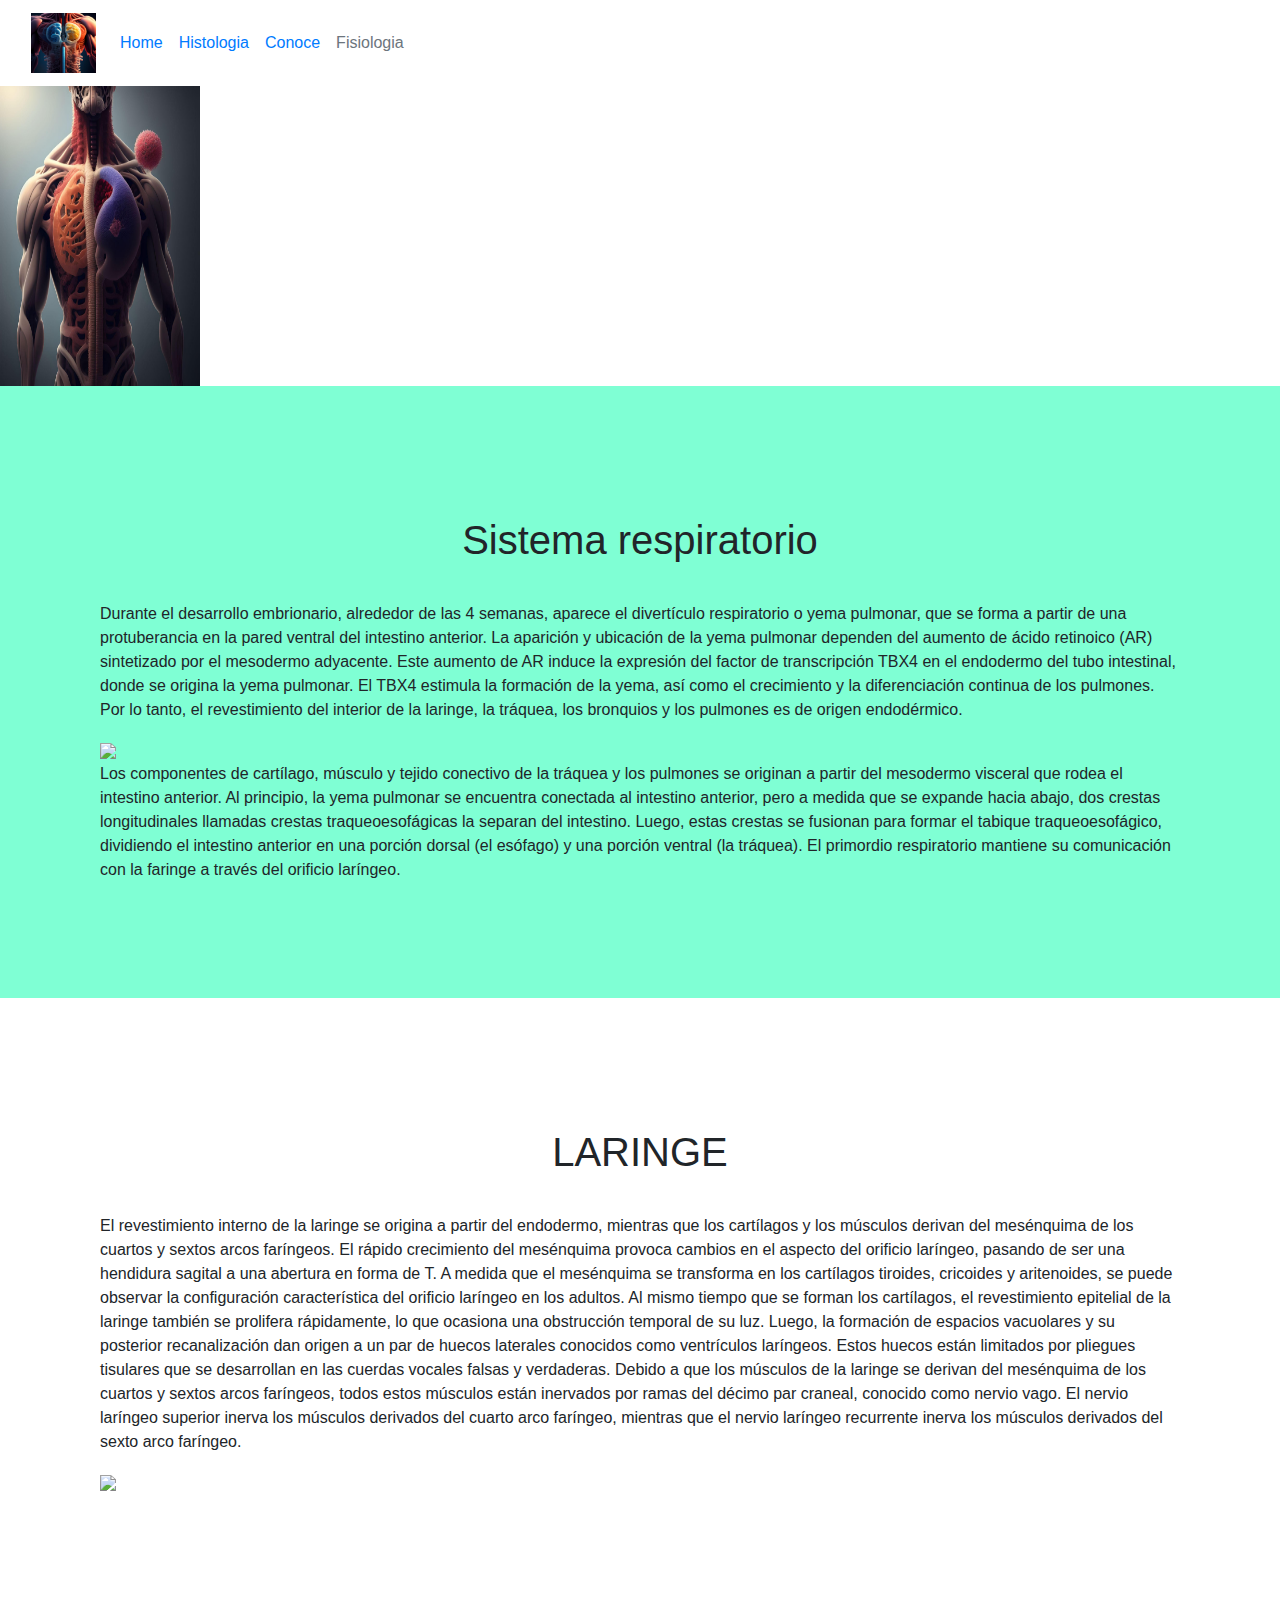
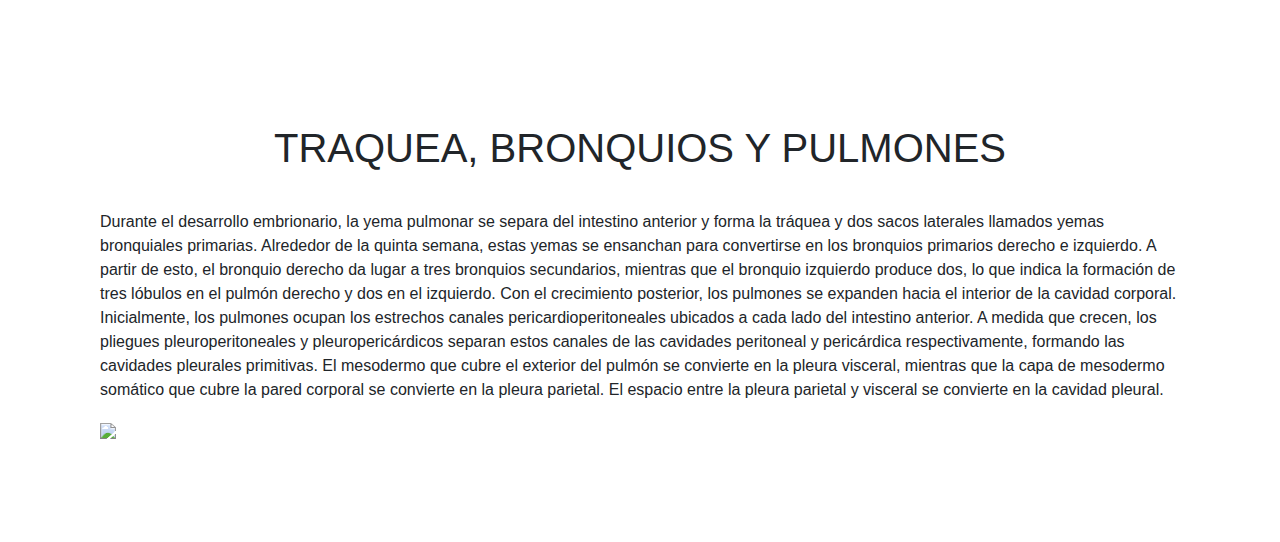
==== Index.html @ e0df0691 "primera actualizacion" ====
<!DOCTYPE html>
<html lang="en">
<head>
    <meta charset="UTF-8">
    <meta name="viewport" content="width=device-width, initial-scale=1.0">
    <link rel="stylesheet" href="css/Style.css">
    <link href="https://cdn.jsdelivr.net/npm/bootstrap@5.3.0-alpha1/dist/css/bootstrap.min.css" rel="stylesheet" integrity="sha384-GLhlTQ8iRABdZLl6O3oVMWSktQOp6b7In1Zl3/Jr59b6EGGoI1aFkw7cmDA6j6gD" crossorigin="anonymous">
    <link rel="stylesheet" href="https://stackpath.bootstrapcdn.com/bootstrap/4.5.0/css/bootstrap.min.css">
   
  
    <script src="https://cdn.jsdelivr.net/npm/bootstrap@5.3.0-alpha1/dist/js/bootstrap.bundle.min.js" integrity="sha384-w76AqPfDkMBDXo30jS1Sgez6pr3x5MlQ1ZAGC+nuZB+EYdgRZgiwxhTBTkF7CXvN" crossorigin="anonymous"></script>
       
    <title>Sistema respiratorio</title>
</head>
<body>
    <header>
        <nav class="navbar navbar-expand-lg bg-body-tertiary navegacion">
            <div class="container-fluid">
              <a class="navbar-brand" href="#"><img src="Imagnes/2023-6-17/fotor-ai-20230617152921_1.jpg" class="logo"></a>
              <button class="navbar-toggler" type="button" data-bs-toggle="collapse" data-bs-target="#navbarNav" aria-controls="navbarNav" aria-expanded="false" aria-label="Toggle navigation">
                <span class="navbar-toggler-icon"></span>
              </button>
              <div class="collapse navbar-collapse" id="navbarNav">
                <ul class="navbar-nav">
                  <li class="nav-item">
                    <a class="nav-link active" aria-current="page" href="#">Home</a>
                  </li>
                  <li class="nav-item">
                    <a class="nav-link" href="#">Histologia</a>
                  </li>
                  <li class="nav-item">
                    <a class="nav-link" href="#">Conoce</a>
                  </li>
                  <li class="nav-item">
                    <a class="nav-link disabled">Fisiologia</a>
                  </li>
                </ul>
              </div>
            </div>
          </nav>
    </header>

    <section>
        <img src="/Imagnes/2023-6-17/fotor-ai-20230617152921_2.jpg" class="home" >
        <div class="Inicio">
          <h1>Sistema respiratorio</h1>
          <p>Durante el desarrollo embrionario, alrededor de las 4 semanas, aparece el divertículo respiratorio o yema pulmonar, que se forma a partir de una protuberancia en la pared ventral del intestino anterior. La aparición y ubicación de la yema pulmonar dependen del aumento de ácido retinoico (AR) sintetizado por el mesodermo adyacente. Este aumento de AR induce la expresión del factor de transcripción TBX4 en el endodermo del tubo intestinal, donde se origina la yema pulmonar. El TBX4 estimula la formación de la yema, así como el crecimiento y la diferenciación continua de los pulmones. Por lo tanto, el revestimiento del interior de la laringe, la tráquea, los bronquios y los pulmones es de origen endodérmico.</p>
          <img src="#" class="foto1">
          <p>Los componentes de cartílago, músculo y tejido conectivo de la tráquea y los pulmones se originan a partir del mesodermo visceral que rodea el intestino anterior. Al principio, la yema pulmonar se encuentra conectada al intestino anterior, pero a medida que se expande hacia abajo, dos crestas longitudinales llamadas crestas traqueoesofágicas la separan del intestino. Luego, estas crestas se fusionan para formar el tabique traqueoesofágico, dividiendo el intestino anterior en una porción dorsal (el esófago) y una porción ventral (la tráquea). El primordio respiratorio mantiene su comunicación con la faringe a través del orificio laríngeo.</p>
        </div>
        <div>
          <div class="laringe">
            <h1>LARINGE</h1>
            <p>El revestimiento interno de la laringe se origina a partir del endodermo, mientras que los cartílagos y los músculos derivan del mesénquima de los cuartos y sextos arcos faríngeos. El rápido crecimiento del mesénquima provoca cambios en el aspecto del orificio laríngeo, pasando de ser una hendidura sagital a una abertura en forma de T. A medida que el mesénquima se transforma en los cartílagos tiroides, cricoides y aritenoides, se puede observar la configuración característica del orificio laríngeo en los adultos.
                Al mismo tiempo que se forman los cartílagos, el revestimiento epitelial de la laringe también se prolifera rápidamente, lo que ocasiona una obstrucción temporal de su luz. Luego, la formación de espacios vacuolares y su posterior recanalización dan origen a un par de huecos laterales conocidos como ventrículos laríngeos. Estos huecos están limitados por pliegues tisulares que se desarrollan en las cuerdas vocales falsas y verdaderas.
               Debido a que los músculos de la laringe se derivan del mesénquima de los cuartos y sextos arcos faríngeos, todos estos músculos están inervados por ramas del décimo par craneal, conocido como nervio vago. El nervio laríngeo superior inerva los músculos derivados del cuarto arco faríngeo, mientras que el nervio laríngeo recurrente inerva los músculos derivados del sexto arco faríngeo.</p>
            <img src="#" class="foto2">
          </div>
          <div class="traquea">
            <h1>TRAQUEA, BRONQUIOS Y PULMONES</h1>
            <p>Durante el desarrollo embrionario, la yema pulmonar se separa del intestino anterior y forma la tráquea y dos sacos laterales llamados yemas bronquiales primarias. Alrededor de la quinta semana, estas yemas se ensanchan para convertirse en los bronquios primarios derecho e izquierdo. A partir de esto, el bronquio derecho da lugar a tres bronquios secundarios, mientras que el bronquio izquierdo produce dos, lo que indica la formación de tres lóbulos en el pulmón derecho y dos en el izquierdo. Con el crecimiento posterior, los pulmones se expanden hacia el interior de la cavidad corporal. Inicialmente, los pulmones ocupan los estrechos canales pericardioperitoneales ubicados a cada lado del intestino anterior. A medida que crecen, los pliegues pleuroperitoneales y pleuropericárdicos separan estos canales de las cavidades peritoneal y pericárdica respectivamente, formando las cavidades pleurales primitivas. El mesodermo que cubre el exterior del pulmón se convierte en la pleura visceral, mientras que la capa de mesodermo somático que cubre la pared corporal se convierte en la pleura parietal. El espacio entre la pleura parietal y visceral se convierte en la cavidad pleural.</p>
            <img src="#" class="foto3">
            
          </div>
         
        </div>
    </section>
</body> 
</html>
---- css/Style.css ----
.logo{

    
    width: 65px;
    height: 60px;

}
.Inicio{
    background-color: aquamarine;
    padding: 100px;

}
h1{

    text-align: center;
    padding: 30px;
}
.home{
    background-image: none;
    width: 200px;
    height: 300px ;

}
.laringe{

    padding: 100px;

}
.foto1 .foto2 .foto3{

    width: 200px;
    height: 300px ;

}
.traquea{

    padding: 100px;
}
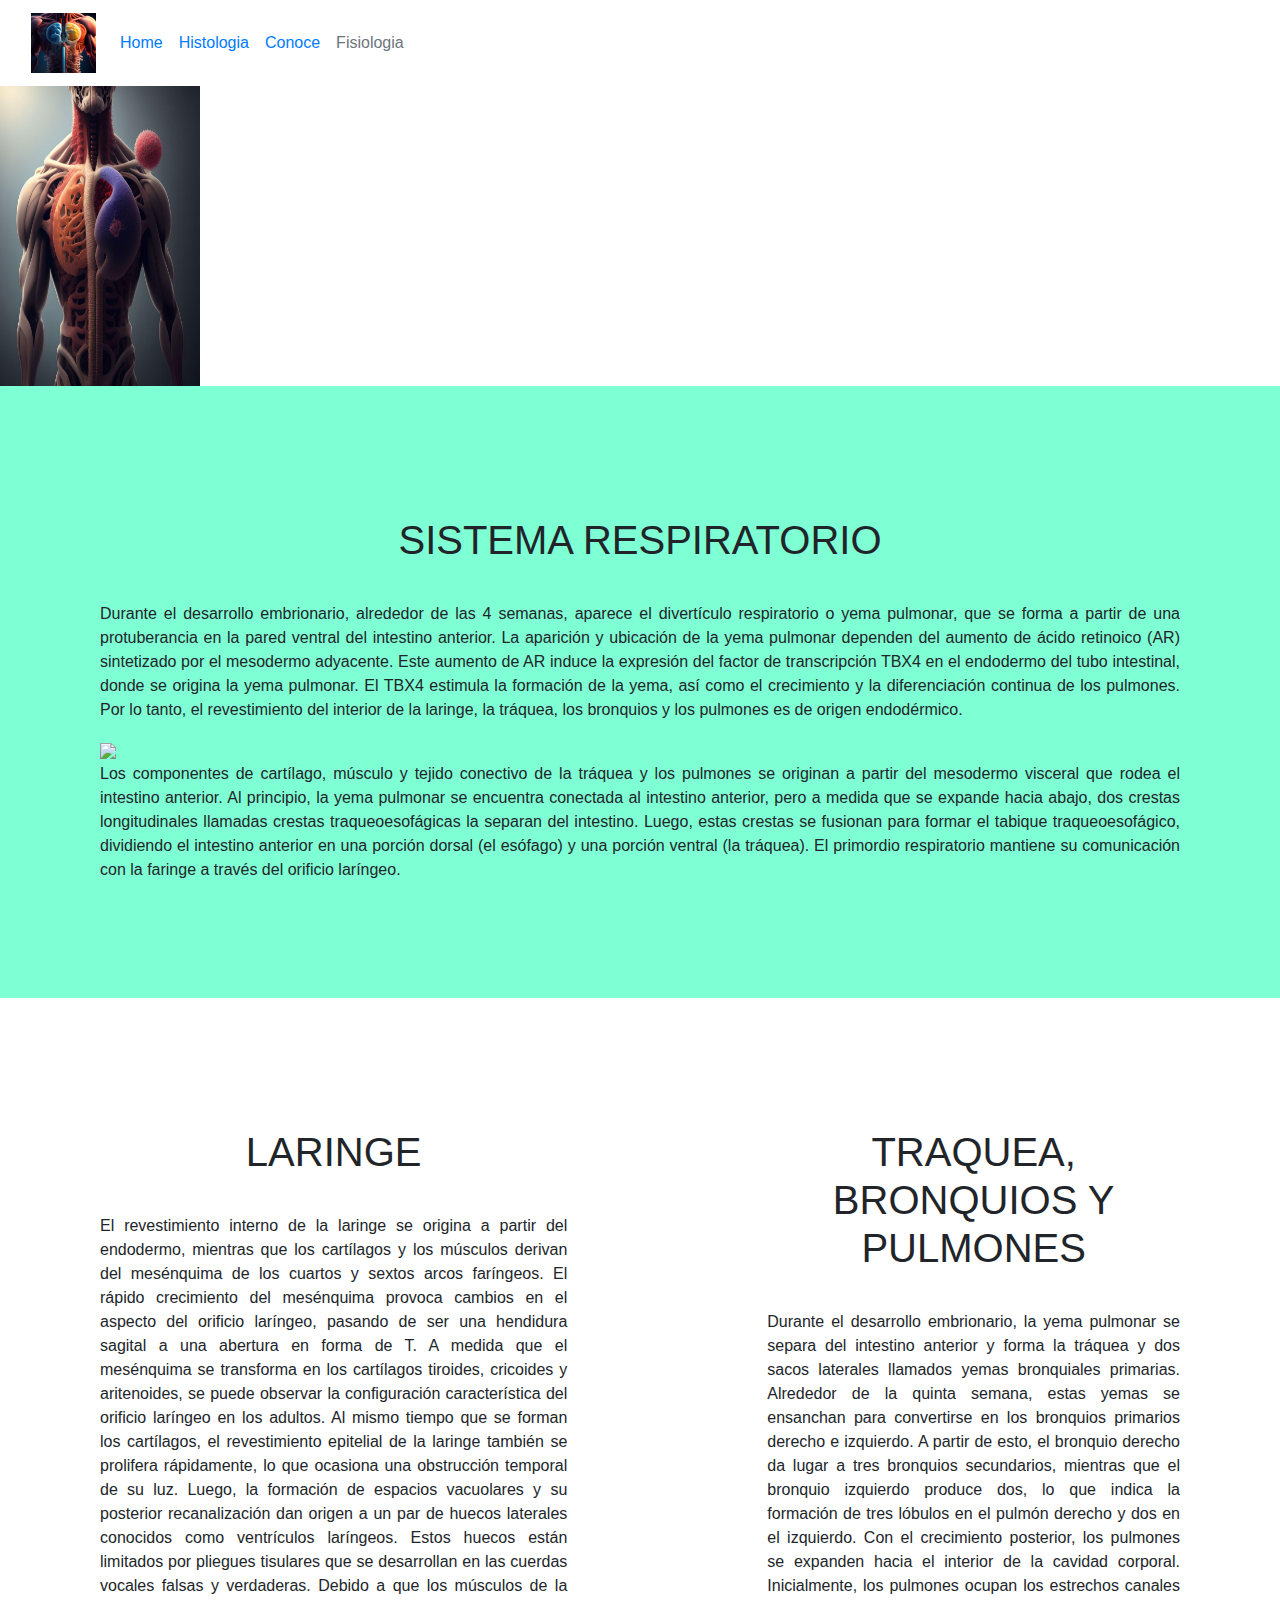
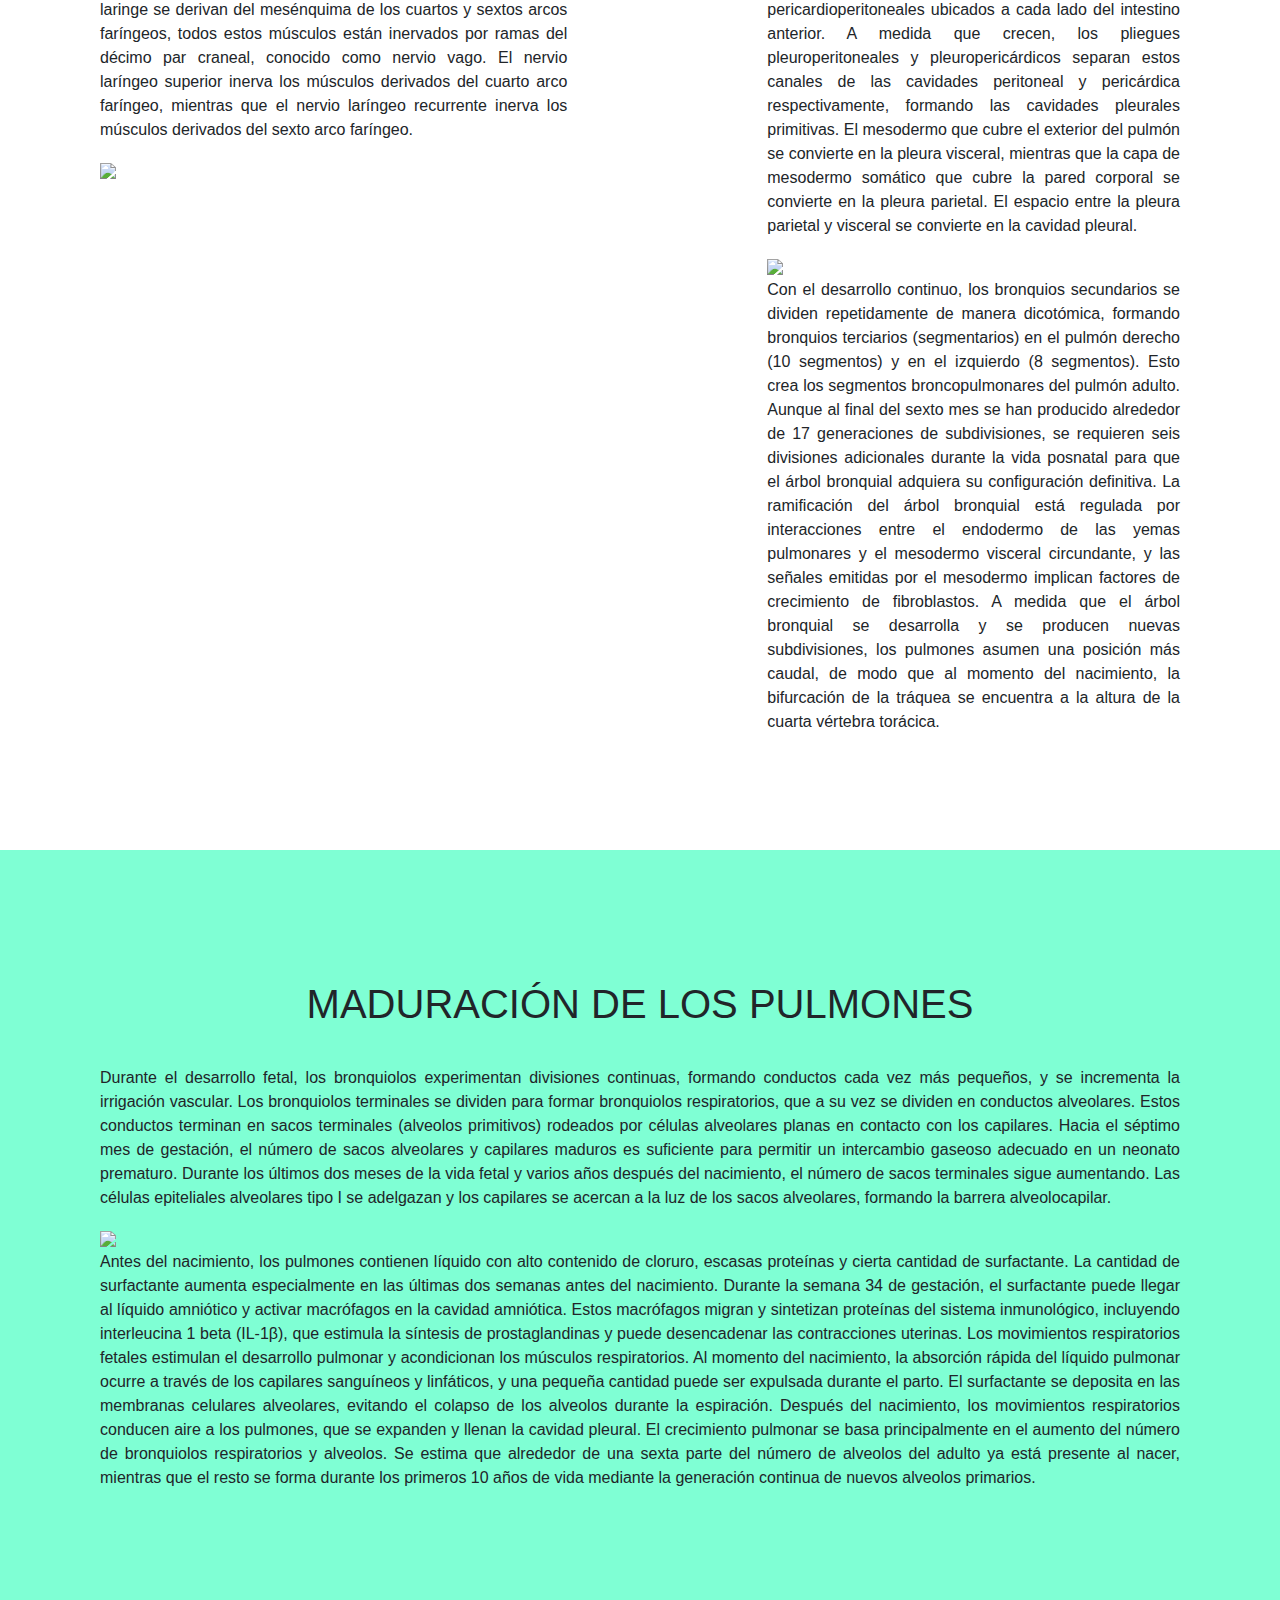
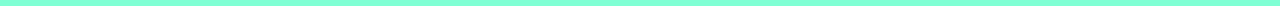
==== commit dea18981: "Subiendo" ====
--- a/Index.html
+++ b/Index.html
@@ -43,12 +43,12 @@
     <section>
         <img src="/Imagnes/2023-6-17/fotor-ai-20230617152921_2.jpg" class="home" >
         <div class="Inicio">
-          <h1>Sistema respiratorio</h1>
+          <h1>SISTEMA RESPIRATORIO</h1>
           <p>Durante el desarrollo embrionario, alrededor de las 4 semanas, aparece el divertículo respiratorio o yema pulmonar, que se forma a partir de una protuberancia en la pared ventral del intestino anterior. La aparición y ubicación de la yema pulmonar dependen del aumento de ácido retinoico (AR) sintetizado por el mesodermo adyacente. Este aumento de AR induce la expresión del factor de transcripción TBX4 en el endodermo del tubo intestinal, donde se origina la yema pulmonar. El TBX4 estimula la formación de la yema, así como el crecimiento y la diferenciación continua de los pulmones. Por lo tanto, el revestimiento del interior de la laringe, la tráquea, los bronquios y los pulmones es de origen endodérmico.</p>
           <img src="#" class="foto1">
           <p>Los componentes de cartílago, músculo y tejido conectivo de la tráquea y los pulmones se originan a partir del mesodermo visceral que rodea el intestino anterior. Al principio, la yema pulmonar se encuentra conectada al intestino anterior, pero a medida que se expande hacia abajo, dos crestas longitudinales llamadas crestas traqueoesofágicas la separan del intestino. Luego, estas crestas se fusionan para formar el tabique traqueoesofágico, dividiendo el intestino anterior en una porción dorsal (el esófago) y una porción ventral (la tráquea). El primordio respiratorio mantiene su comunicación con la faringe a través del orificio laríngeo.</p>
         </div>
-        <div>
+        <div class="info">
           <div class="laringe">
             <h1>LARINGE</h1>
             <p>El revestimiento interno de la laringe se origina a partir del endodermo, mientras que los cartílagos y los músculos derivan del mesénquima de los cuartos y sextos arcos faríngeos. El rápido crecimiento del mesénquima provoca cambios en el aspecto del orificio laríngeo, pasando de ser una hendidura sagital a una abertura en forma de T. A medida que el mesénquima se transforma en los cartílagos tiroides, cricoides y aritenoides, se puede observar la configuración característica del orificio laríngeo en los adultos.
@@ -60,10 +60,28 @@
             <h1>TRAQUEA, BRONQUIOS Y PULMONES</h1>
             <p>Durante el desarrollo embrionario, la yema pulmonar se separa del intestino anterior y forma la tráquea y dos sacos laterales llamados yemas bronquiales primarias. Alrededor de la quinta semana, estas yemas se ensanchan para convertirse en los bronquios primarios derecho e izquierdo. A partir de esto, el bronquio derecho da lugar a tres bronquios secundarios, mientras que el bronquio izquierdo produce dos, lo que indica la formación de tres lóbulos en el pulmón derecho y dos en el izquierdo. Con el crecimiento posterior, los pulmones se expanden hacia el interior de la cavidad corporal. Inicialmente, los pulmones ocupan los estrechos canales pericardioperitoneales ubicados a cada lado del intestino anterior. A medida que crecen, los pliegues pleuroperitoneales y pleuropericárdicos separan estos canales de las cavidades peritoneal y pericárdica respectivamente, formando las cavidades pleurales primitivas. El mesodermo que cubre el exterior del pulmón se convierte en la pleura visceral, mientras que la capa de mesodermo somático que cubre la pared corporal se convierte en la pleura parietal. El espacio entre la pleura parietal y visceral se convierte en la cavidad pleural.</p>
             <img src="#" class="foto3">
+            <p>Con el desarrollo continuo, los bronquios secundarios se dividen repetidamente de manera dicotómica, formando bronquios terciarios (segmentarios) en el pulmón derecho (10 segmentos) y en el izquierdo (8 segmentos). Esto crea los segmentos broncopulmonares del pulmón adulto. Aunque al final del sexto mes se han producido alrededor de 17 generaciones de subdivisiones, se requieren seis divisiones adicionales durante la vida posnatal para que el árbol bronquial adquiera su configuración definitiva. La ramificación del árbol bronquial está regulada por interacciones entre el endodermo de las yemas pulmonares y el mesodermo visceral circundante, y las señales emitidas por el mesodermo implican factores de crecimiento de fibroblastos.
+
+              A medida que el árbol bronquial se desarrolla y se producen nuevas subdivisiones, los pulmones asumen una posición más caudal, de modo que al momento del nacimiento, la bifurcación de la tráquea se encuentra a la altura de la cuarta vértebra torácica.</p>
             
           </div>
          
         </div>
+        <div>
+          <div class="maduracion">
+            <h1>MADURACIÓN DE LOS PULMONES</h1>
+            <p>Durante el desarrollo fetal, los bronquiolos experimentan divisiones continuas, formando conductos cada vez más pequeños, y se incrementa la irrigación vascular. Los bronquiolos terminales se dividen para formar bronquiolos respiratorios, que a su vez se dividen en conductos alveolares. Estos conductos terminan en sacos terminales (alveolos primitivos) rodeados por células alveolares planas en contacto con los capilares.
+
+              Hacia el séptimo mes de gestación, el número de sacos alveolares y capilares maduros es suficiente para permitir un intercambio gaseoso adecuado en un neonato prematuro. Durante los últimos dos meses de la vida fetal y varios años después del nacimiento, el número de sacos terminales sigue aumentando. Las células epiteliales alveolares tipo I se adelgazan y los capilares se acercan a la luz de los sacos alveolares, formando la barrera alveolocapilar.</p>
+            <img src="#" class="foto4">
+            <p>Antes del nacimiento, los pulmones contienen líquido con alto contenido de cloruro, escasas proteínas y cierta cantidad de surfactante. La cantidad de surfactante aumenta especialmente en las últimas dos semanas antes del nacimiento. Durante la semana 34 de gestación, el surfactante puede llegar al líquido amniótico y activar macrófagos en la cavidad amniótica. Estos macrófagos migran y sintetizan proteínas del sistema inmunológico, incluyendo interleucina 1 beta (IL-1β), que estimula la síntesis de prostaglandinas y puede desencadenar las contracciones uterinas.
+
+              Los movimientos respiratorios fetales estimulan el desarrollo pulmonar y acondicionan los músculos respiratorios. Al momento del nacimiento, la absorción rápida del líquido pulmonar ocurre a través de los capilares sanguíneos y linfáticos, y una pequeña cantidad puede ser expulsada durante el parto. El surfactante se deposita en las membranas celulares alveolares, evitando el colapso de los alveolos durante la espiración.
+              
+              Después del nacimiento, los movimientos respiratorios conducen aire a los pulmones, que se expanden y llenan la cavidad pleural. El crecimiento pulmonar se basa principalmente en el aumento del número de bronquiolos respiratorios y alveolos. Se estima que alrededor de una sexta parte del número de alveolos del adulto ya está presente al nacer, mientras que el resto se forma durante los primeros 10 años de vida mediante la generación continua de nuevos alveolos primarios.</p>
+
+          </div>
+        </div>
     </section>
 </body> 
 </html>--- a/css/Style.css
+++ b/css/Style.css
@@ -1,5 +1,13 @@
+.info{
+    display: flex;
 
+}
+p{
 
+    text-align: justify;
+    font-size: 16px;
+
+}
 
 .logo{
 
@@ -38,4 +46,10 @@
 .traquea{
 
     padding: 100px;
+}
+.maduracion{
+
+    padding: 100px;
+    background-color: aquamarine;
+
 }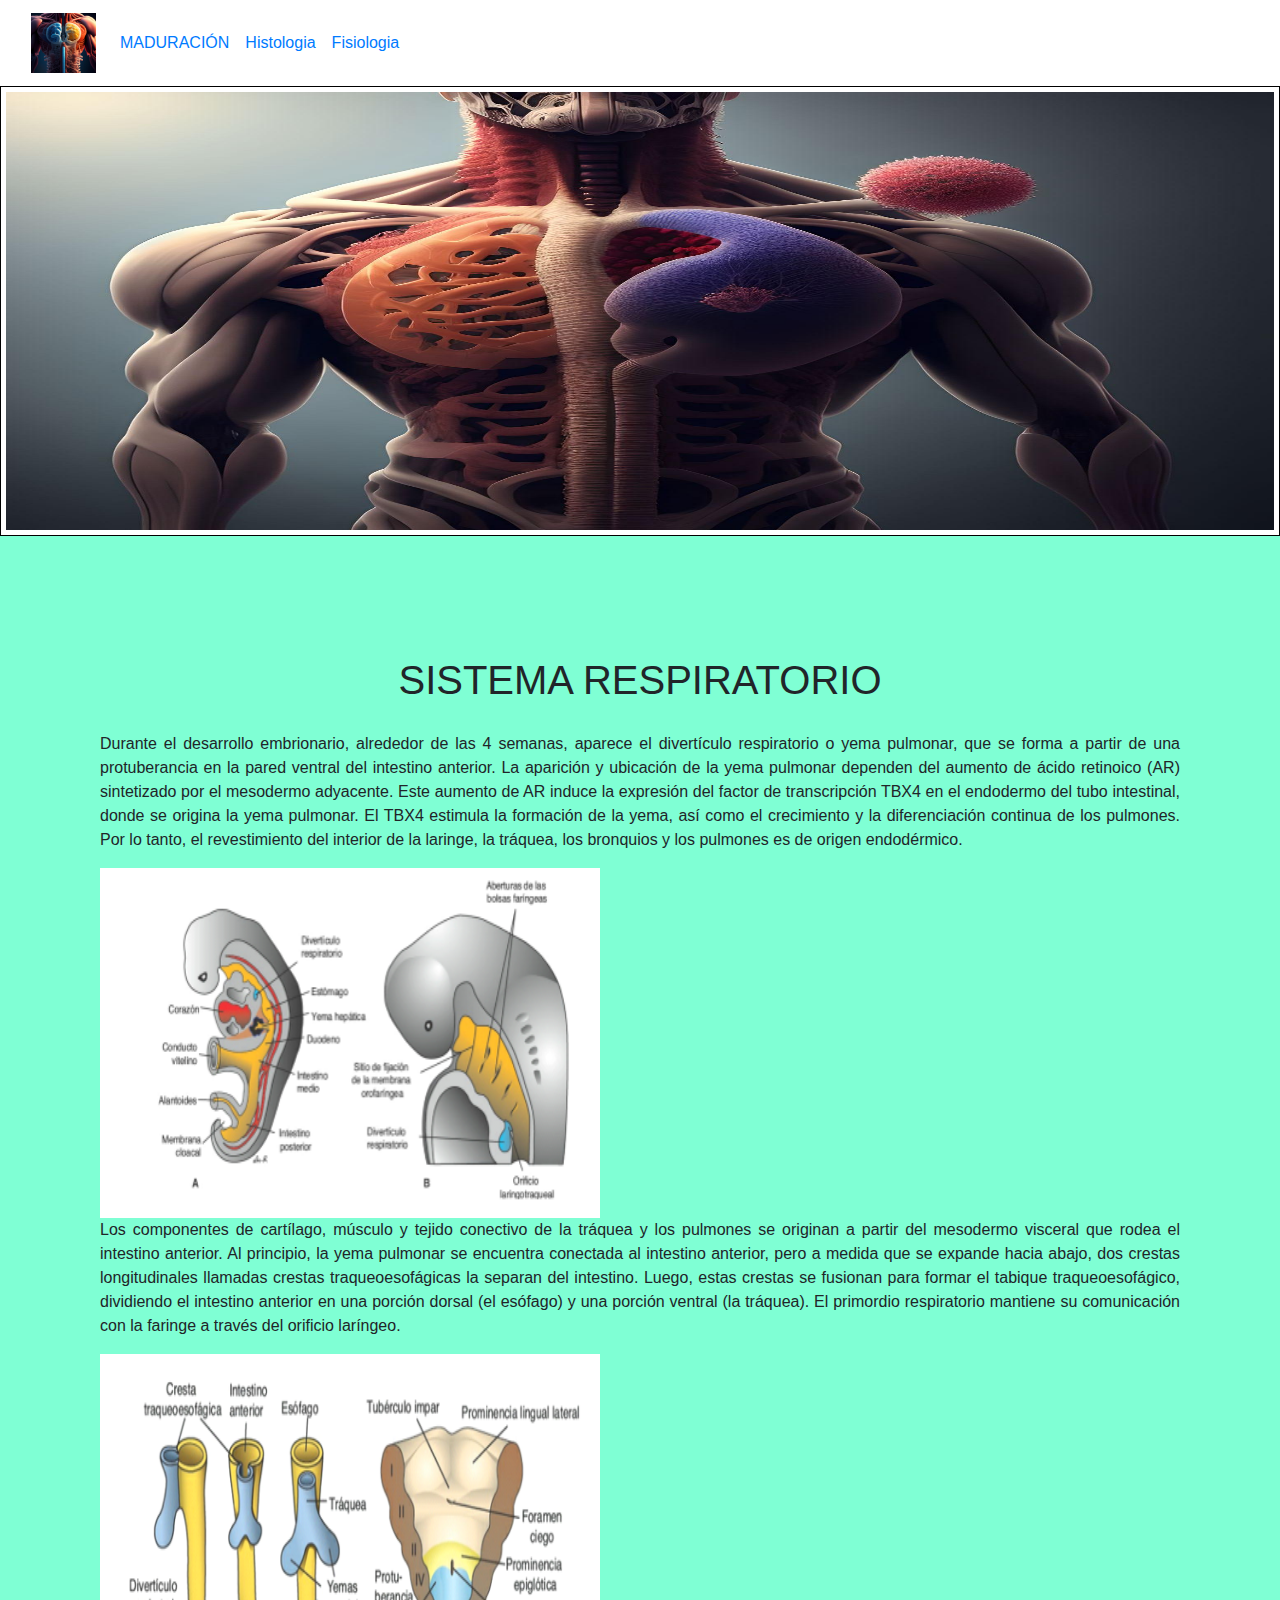
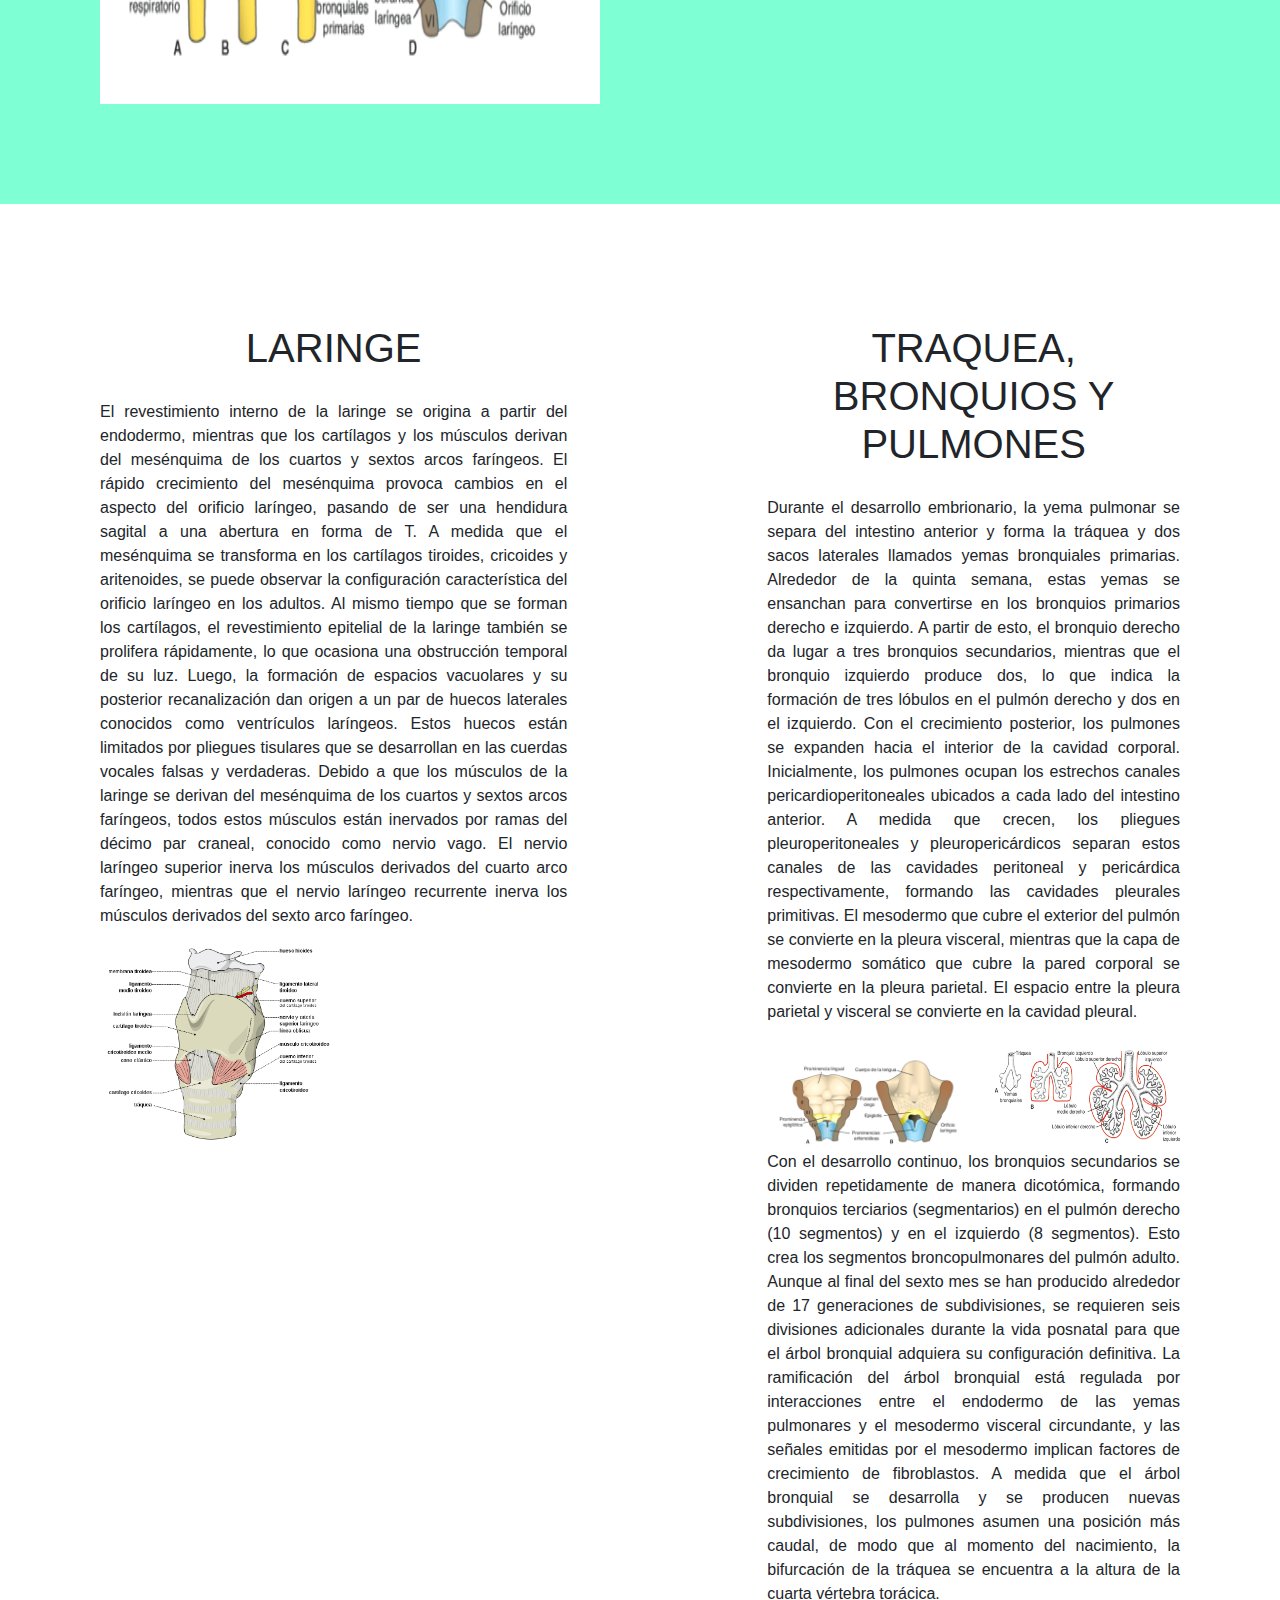
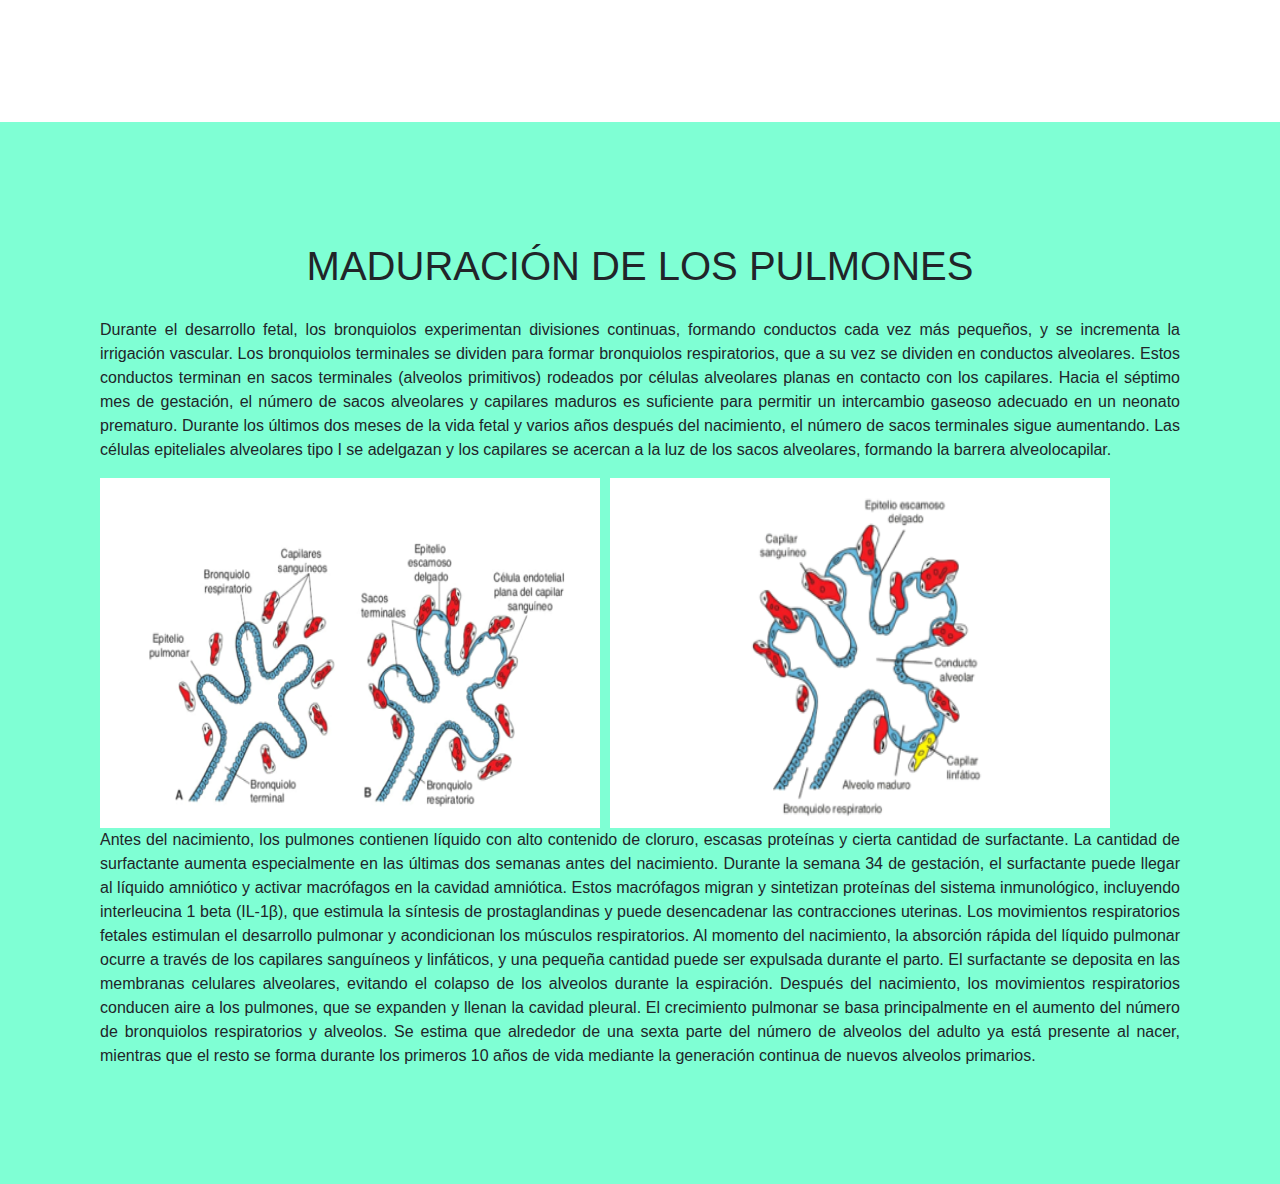
==== commit a3e3930f: "Porfavor revisar las cosas" ====
--- a/Index.html
+++ b/Index.html
@@ -14,7 +14,7 @@
 </head>
 <body>
     <header>
-        <nav class="navbar navbar-expand-lg bg-body-tertiary navegacion">
+        <nav class="navbar navbar-expand-lg bg-body-tertiary ">
             <div class="container-fluid">
               <a class="navbar-brand" href="#"><img src="Imagnes/2023-6-17/fotor-ai-20230617152921_1.jpg" class="logo"></a>
               <button class="navbar-toggler" type="button" data-bs-toggle="collapse" data-bs-target="#navbarNav" aria-controls="navbarNav" aria-expanded="false" aria-label="Toggle navigation">
@@ -23,16 +23,14 @@
               <div class="collapse navbar-collapse" id="navbarNav">
                 <ul class="navbar-nav">
                   <li class="nav-item">
-                    <a class="nav-link active" aria-current="page" href="#">Home</a>
+                    <a class="nav-link active" aria-current="page" href="#">MADURACIÓN</a>
                   </li>
                   <li class="nav-item">
                     <a class="nav-link" href="#">Histologia</a>
                   </li>
+                  
                   <li class="nav-item">
-                    <a class="nav-link" href="#">Conoce</a>
-                  </li>
-                  <li class="nav-item">
-                    <a class="nav-link disabled">Fisiologia</a>
+                    <a class="nav-link " href="/FISIOLOGIA DEL SISTEMA RESPIRATORIO.html">Fisiologia</a>
                   </li>
                 </ul>
               </div>
@@ -41,12 +39,16 @@
     </header>
 
     <section>
-        <img src="/Imagnes/2023-6-17/fotor-ai-20230617152921_2.jpg" class="home" >
+      
+        <img src="/Imagnes/2023-6-17/fotor-ai-20230617152921_2.jpg" class="Home" >
+       
+      
         <div class="Inicio">
           <h1>SISTEMA RESPIRATORIO</h1>
           <p>Durante el desarrollo embrionario, alrededor de las 4 semanas, aparece el divertículo respiratorio o yema pulmonar, que se forma a partir de una protuberancia en la pared ventral del intestino anterior. La aparición y ubicación de la yema pulmonar dependen del aumento de ácido retinoico (AR) sintetizado por el mesodermo adyacente. Este aumento de AR induce la expresión del factor de transcripción TBX4 en el endodermo del tubo intestinal, donde se origina la yema pulmonar. El TBX4 estimula la formación de la yema, así como el crecimiento y la diferenciación continua de los pulmones. Por lo tanto, el revestimiento del interior de la laringe, la tráquea, los bronquios y los pulmones es de origen endodérmico.</p>
-          <img src="#" class="foto1">
+          <img src="/Imagnes/Fotos sistema/Maduracion1 .png" class="foto1">
           <p>Los componentes de cartílago, músculo y tejido conectivo de la tráquea y los pulmones se originan a partir del mesodermo visceral que rodea el intestino anterior. Al principio, la yema pulmonar se encuentra conectada al intestino anterior, pero a medida que se expande hacia abajo, dos crestas longitudinales llamadas crestas traqueoesofágicas la separan del intestino. Luego, estas crestas se fusionan para formar el tabique traqueoesofágico, dividiendo el intestino anterior en una porción dorsal (el esófago) y una porción ventral (la tráquea). El primordio respiratorio mantiene su comunicación con la faringe a través del orificio laríngeo.</p>
+          <img src="/Imagnes/Fotos sistema/maduracion2.png" class="foto1">
         </div>
         <div class="info">
           <div class="laringe">
@@ -54,12 +56,16 @@
             <p>El revestimiento interno de la laringe se origina a partir del endodermo, mientras que los cartílagos y los músculos derivan del mesénquima de los cuartos y sextos arcos faríngeos. El rápido crecimiento del mesénquima provoca cambios en el aspecto del orificio laríngeo, pasando de ser una hendidura sagital a una abertura en forma de T. A medida que el mesénquima se transforma en los cartílagos tiroides, cricoides y aritenoides, se puede observar la configuración característica del orificio laríngeo en los adultos.
                 Al mismo tiempo que se forman los cartílagos, el revestimiento epitelial de la laringe también se prolifera rápidamente, lo que ocasiona una obstrucción temporal de su luz. Luego, la formación de espacios vacuolares y su posterior recanalización dan origen a un par de huecos laterales conocidos como ventrículos laríngeos. Estos huecos están limitados por pliegues tisulares que se desarrollan en las cuerdas vocales falsas y verdaderas.
                Debido a que los músculos de la laringe se derivan del mesénquima de los cuartos y sextos arcos faríngeos, todos estos músculos están inervados por ramas del décimo par craneal, conocido como nervio vago. El nervio laríngeo superior inerva los músculos derivados del cuarto arco faríngeo, mientras que el nervio laríngeo recurrente inerva los músculos derivados del sexto arco faríngeo.</p>
-            <img src="#" class="foto2">
+            <img src="/Imagnes/Fotos sistema/laringe.png" class="foto2">
           </div>
           <div class="traquea">
             <h1>TRAQUEA, BRONQUIOS Y PULMONES</h1>
             <p>Durante el desarrollo embrionario, la yema pulmonar se separa del intestino anterior y forma la tráquea y dos sacos laterales llamados yemas bronquiales primarias. Alrededor de la quinta semana, estas yemas se ensanchan para convertirse en los bronquios primarios derecho e izquierdo. A partir de esto, el bronquio derecho da lugar a tres bronquios secundarios, mientras que el bronquio izquierdo produce dos, lo que indica la formación de tres lóbulos en el pulmón derecho y dos en el izquierdo. Con el crecimiento posterior, los pulmones se expanden hacia el interior de la cavidad corporal. Inicialmente, los pulmones ocupan los estrechos canales pericardioperitoneales ubicados a cada lado del intestino anterior. A medida que crecen, los pliegues pleuroperitoneales y pleuropericárdicos separan estos canales de las cavidades peritoneal y pericárdica respectivamente, formando las cavidades pleurales primitivas. El mesodermo que cubre el exterior del pulmón se convierte en la pleura visceral, mientras que la capa de mesodermo somático que cubre la pared corporal se convierte en la pleura parietal. El espacio entre la pleura parietal y visceral se convierte en la cavidad pleural.</p>
-            <img src="#" class="foto3">
+            <div class="image-container">
+              <img src="/Imagnes/Fotos sistema/Traquea1.png" class="foto2">
+              <img src="/Imagnes/Fotos sistema/Traquea2.png" class="foto2">
+            </div>
+            
             <p>Con el desarrollo continuo, los bronquios secundarios se dividen repetidamente de manera dicotómica, formando bronquios terciarios (segmentarios) en el pulmón derecho (10 segmentos) y en el izquierdo (8 segmentos). Esto crea los segmentos broncopulmonares del pulmón adulto. Aunque al final del sexto mes se han producido alrededor de 17 generaciones de subdivisiones, se requieren seis divisiones adicionales durante la vida posnatal para que el árbol bronquial adquiera su configuración definitiva. La ramificación del árbol bronquial está regulada por interacciones entre el endodermo de las yemas pulmonares y el mesodermo visceral circundante, y las señales emitidas por el mesodermo implican factores de crecimiento de fibroblastos.
 
               A medida que el árbol bronquial se desarrolla y se producen nuevas subdivisiones, los pulmones asumen una posición más caudal, de modo que al momento del nacimiento, la bifurcación de la tráquea se encuentra a la altura de la cuarta vértebra torácica.</p>
@@ -73,7 +79,10 @@
             <p>Durante el desarrollo fetal, los bronquiolos experimentan divisiones continuas, formando conductos cada vez más pequeños, y se incrementa la irrigación vascular. Los bronquiolos terminales se dividen para formar bronquiolos respiratorios, que a su vez se dividen en conductos alveolares. Estos conductos terminan en sacos terminales (alveolos primitivos) rodeados por células alveolares planas en contacto con los capilares.
 
               Hacia el séptimo mes de gestación, el número de sacos alveolares y capilares maduros es suficiente para permitir un intercambio gaseoso adecuado en un neonato prematuro. Durante los últimos dos meses de la vida fetal y varios años después del nacimiento, el número de sacos terminales sigue aumentando. Las células epiteliales alveolares tipo I se adelgazan y los capilares se acercan a la luz de los sacos alveolares, formando la barrera alveolocapilar.</p>
-            <img src="#" class="foto4">
+              <div class="image-container">
+                <img src="/Imagnes/Fotos sistema/maduracion3.png" class="foto3">
+                <img src="/Imagnes/Fotos sistema/maduracion4.png" class="foto3">
+              </div>
             <p>Antes del nacimiento, los pulmones contienen líquido con alto contenido de cloruro, escasas proteínas y cierta cantidad de surfactante. La cantidad de surfactante aumenta especialmente en las últimas dos semanas antes del nacimiento. Durante la semana 34 de gestación, el surfactante puede llegar al líquido amniótico y activar macrófagos en la cavidad amniótica. Estos macrófagos migran y sintetizan proteínas del sistema inmunológico, incluyendo interleucina 1 beta (IL-1β), que estimula la síntesis de prostaglandinas y puede desencadenar las contracciones uterinas.
 
               Los movimientos respiratorios fetales estimulan el desarrollo pulmonar y acondicionan los músculos respiratorios. Al momento del nacimiento, la absorción rápida del líquido pulmonar ocurre a través de los capilares sanguíneos y linfáticos, y una pequeña cantidad puede ser expulsada durante el parto. El surfactante se deposita en las membranas celulares alveolares, evitando el colapso de los alveolos durante la espiración.
--- a/css/Style.css
+++ b/css/Style.css
@@ -2,6 +2,14 @@
     display: flex;
 
 }
+.Home{
+   padding: 5px;
+   width: 100%; /* Ajusta el ancho según tus necesidades */
+  height: 450px; /* Ajusta la altura según tus necesidades */
+  overflow: hidden;
+border: 1px solid black;
+}
+
 p{
 
     text-align: justify;
@@ -24,25 +32,35 @@
 h1{
 
     text-align: center;
-    padding: 30px;
+    padding: 20px;
 }
-.home{
-    background-image: none;
-    width: 200px;
-    height: 300px ;
+
+.laringe{
+    
+    padding: 100px;
+
 
 }
-.laringe{
+.foto1{
 
-    padding: 100px;
+    width: 500px;
+    height: 350px;
+}
 
-}
-.foto1 .foto2 .foto3{
-
-    width: 200px;
-    height: 300px ;
-
-}
+.image-container {
+    display: flex;
+  }
+  
+  .foto2 {
+    width: 50%; /* Ajusta el tamaño de las imágenes según sea necesario */
+    height: auto;
+    margin-right: 10px; /* Establece un margen entre las imágenes */
+  }
+  .foto3{
+    width: 500px;
+  height: 350px;
+  margin-right: 10px;
+  }
 .traquea{
 
     padding: 100px;
@@ -52,4 +70,5 @@
     padding: 100px;
     background-color: aquamarine;
 
-}+}
+
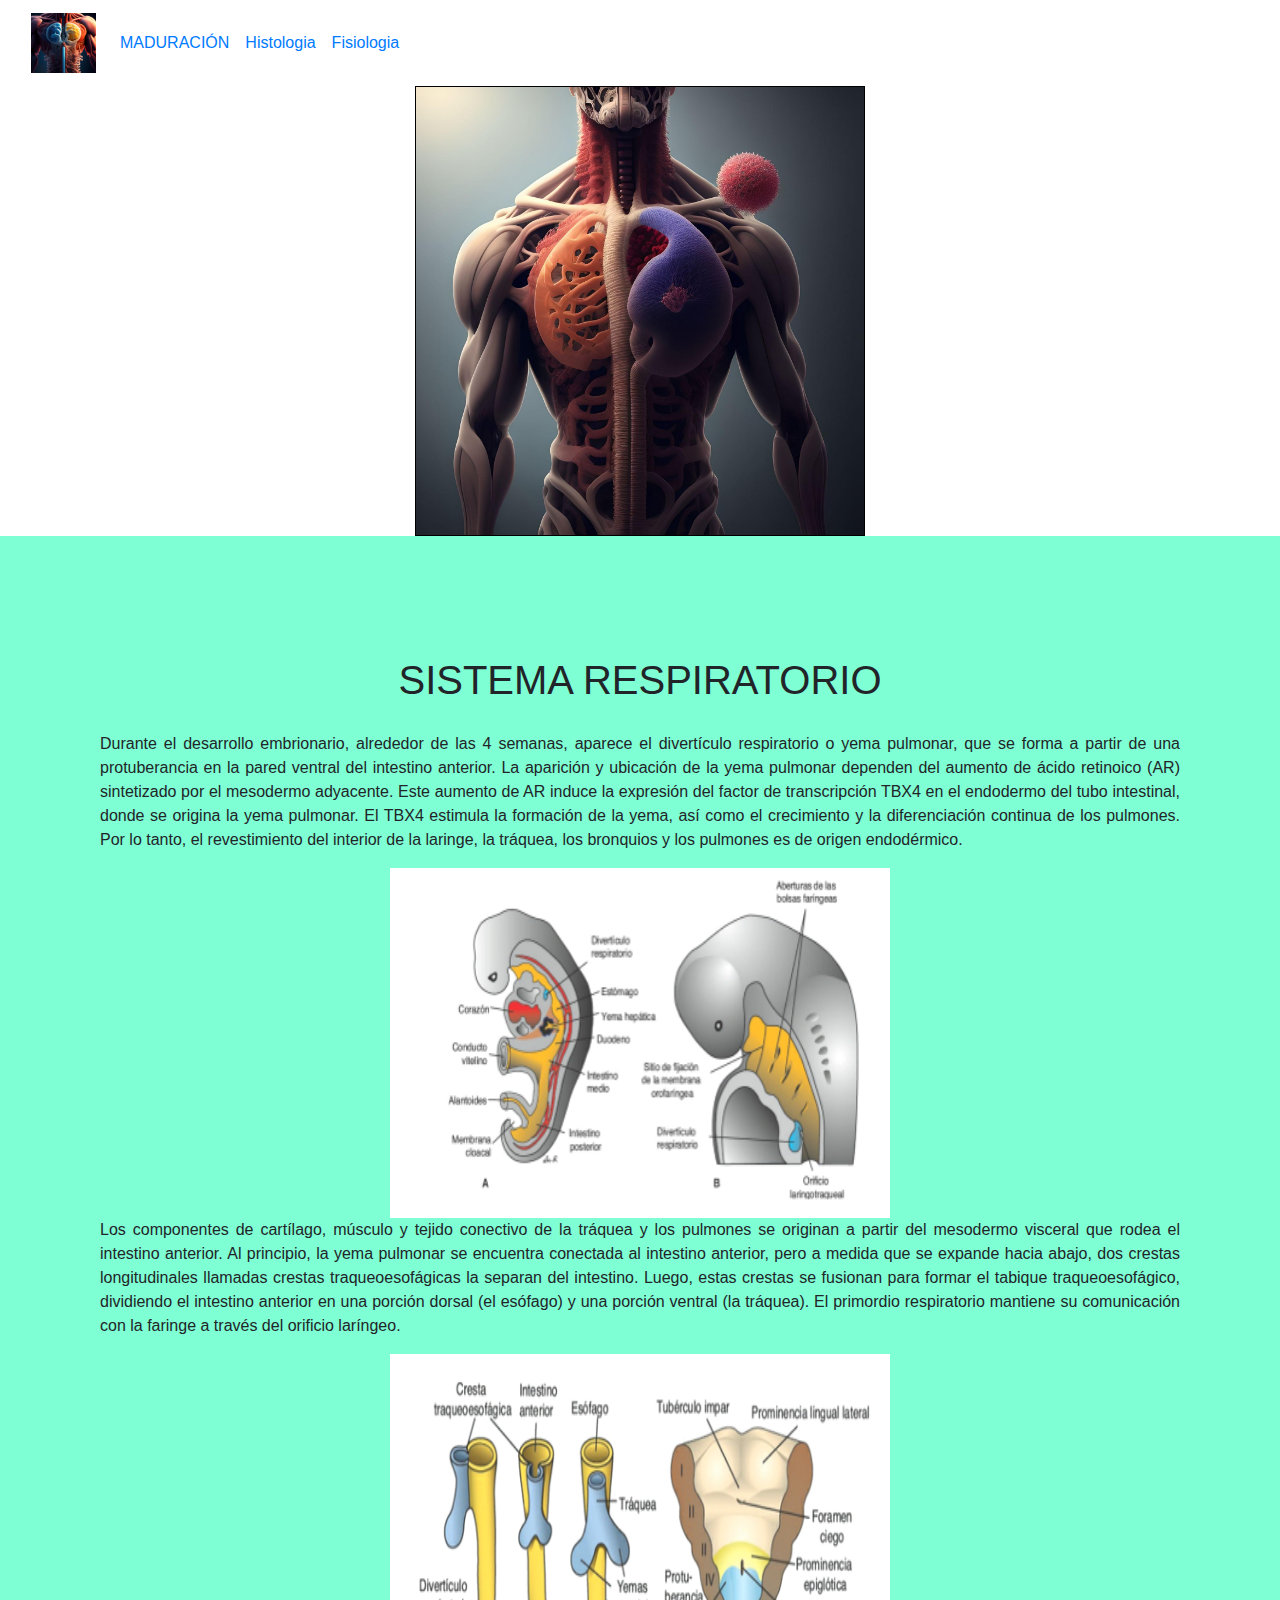
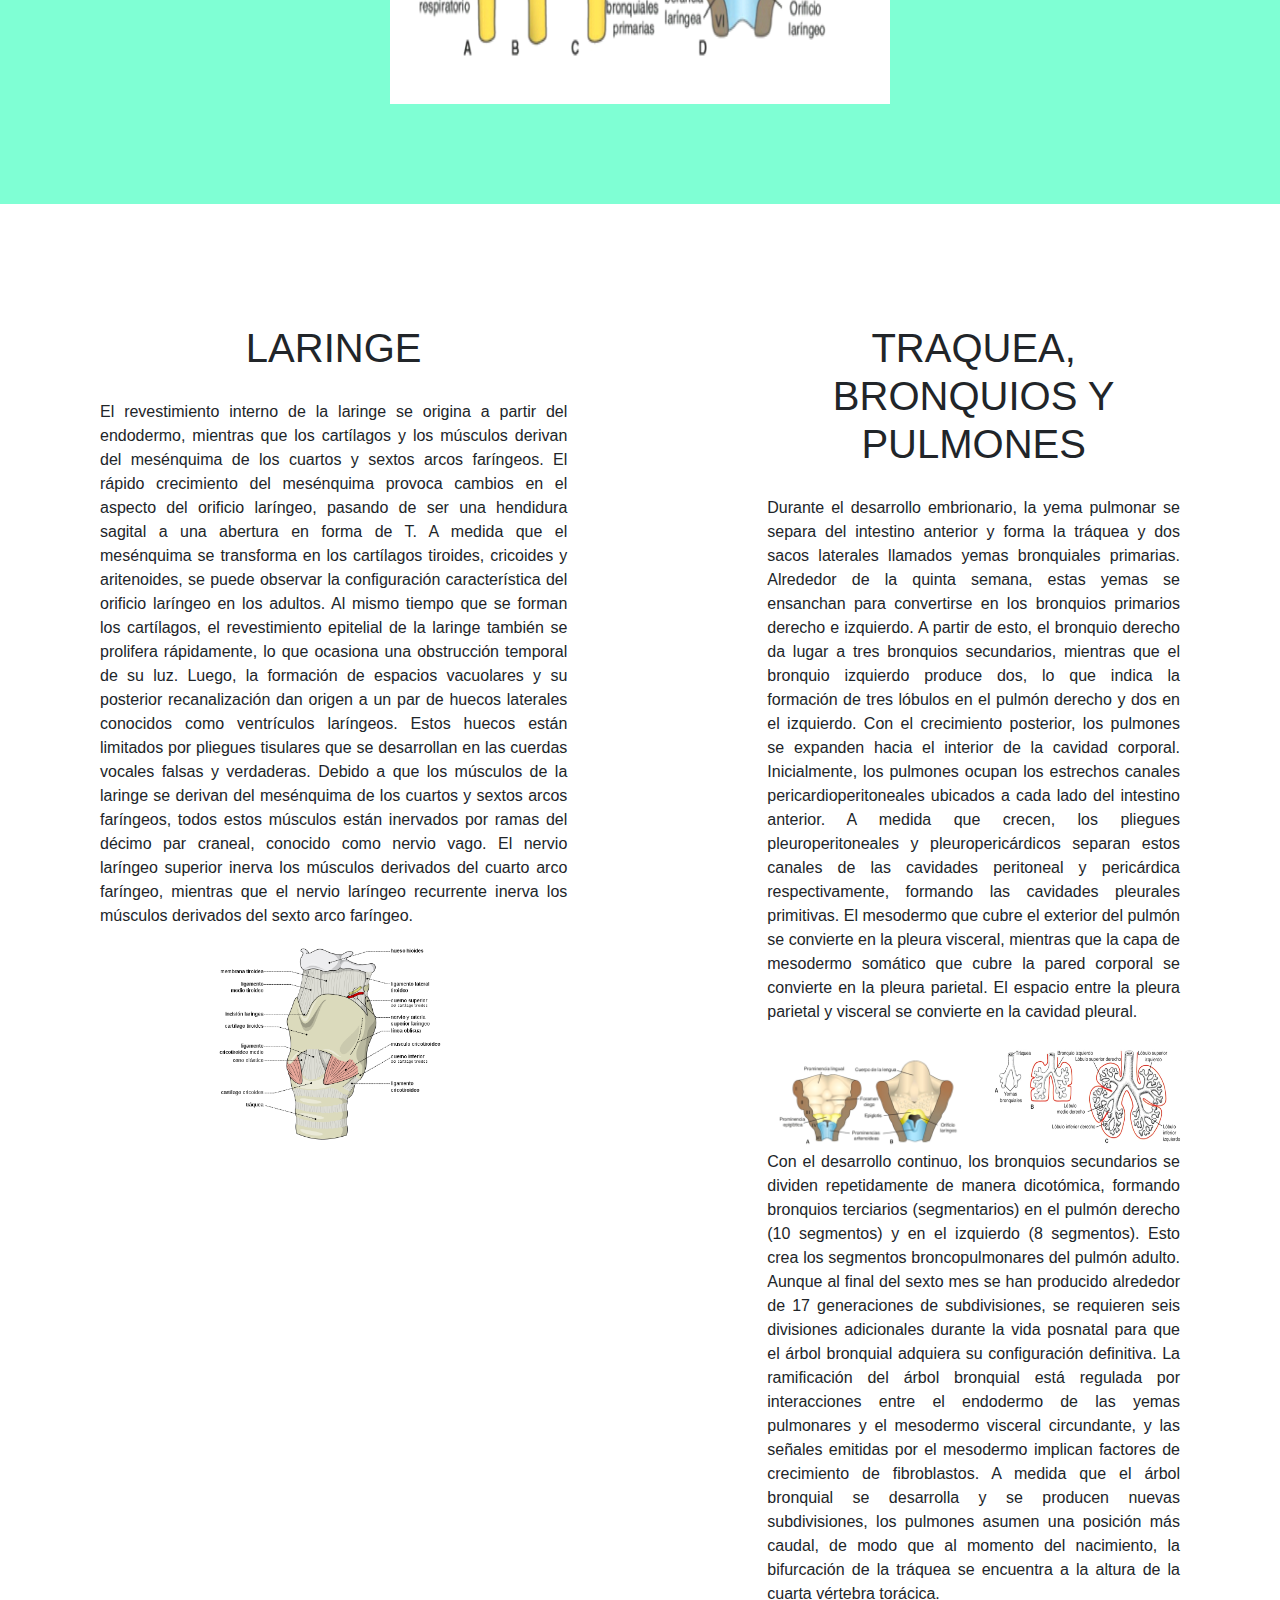
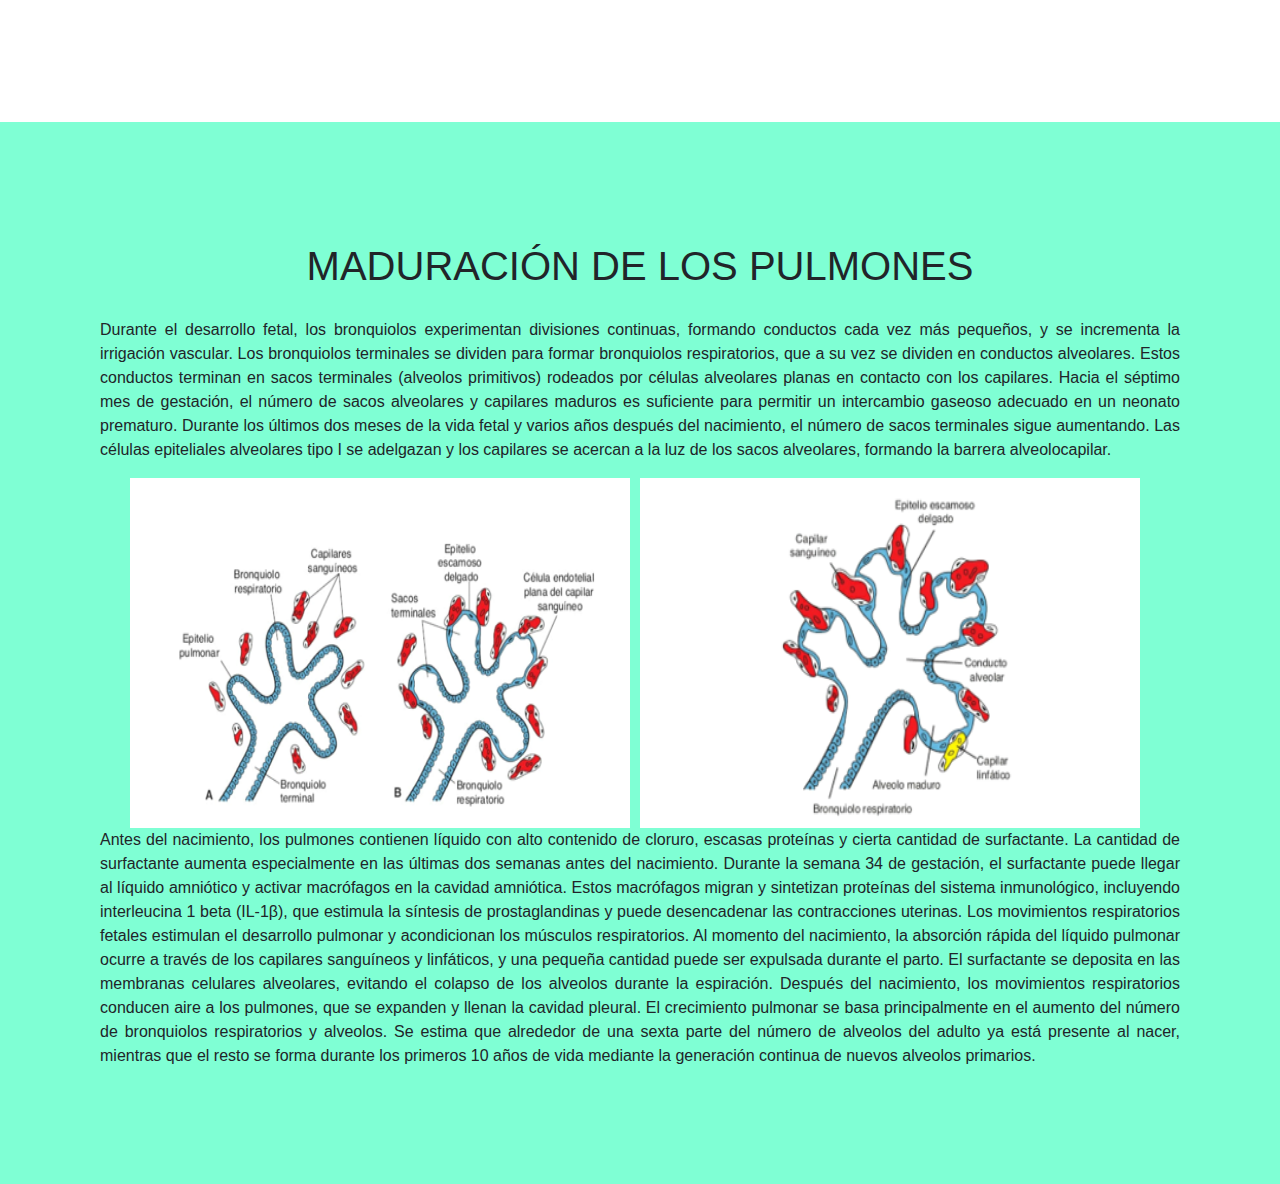
==== commit 368b794d: "subiendo" ====
--- a/Index.html
+++ b/Index.html
@@ -1,96 +1,244 @@
 <!DOCTYPE html>
 <html lang="en">
-<head>
-    <meta charset="UTF-8">
-    <meta name="viewport" content="width=device-width, initial-scale=1.0">
-    <link rel="stylesheet" href="css/Style.css">
-    <link href="https://cdn.jsdelivr.net/npm/bootstrap@5.3.0-alpha1/dist/css/bootstrap.min.css" rel="stylesheet" integrity="sha384-GLhlTQ8iRABdZLl6O3oVMWSktQOp6b7In1Zl3/Jr59b6EGGoI1aFkw7cmDA6j6gD" crossorigin="anonymous">
-    <link rel="stylesheet" href="https://stackpath.bootstrapcdn.com/bootstrap/4.5.0/css/bootstrap.min.css">
-   
-  
-    <script src="https://cdn.jsdelivr.net/npm/bootstrap@5.3.0-alpha1/dist/js/bootstrap.bundle.min.js" integrity="sha384-w76AqPfDkMBDXo30jS1Sgez6pr3x5MlQ1ZAGC+nuZB+EYdgRZgiwxhTBTkF7CXvN" crossorigin="anonymous"></script>
-       
+  <head>
+    <meta charset="UTF-8" />
+    <meta name="viewport" content="width=device-width, initial-scale=1.0" />
+    <link rel="stylesheet" href="css/Style.css" />
+    <link
+      href="https://cdn.jsdelivr.net/npm/bootstrap@5.3.0-alpha1/dist/css/bootstrap.min.css"
+      rel="stylesheet"
+      integrity="sha384-GLhlTQ8iRABdZLl6O3oVMWSktQOp6b7In1Zl3/Jr59b6EGGoI1aFkw7cmDA6j6gD"
+      crossorigin="anonymous"
+    />
+    <link
+      rel="stylesheet"
+      href="https://stackpath.bootstrapcdn.com/bootstrap/4.5.0/css/bootstrap.min.css"
+    />
+
+    <script
+      src="https://cdn.jsdelivr.net/npm/bootstrap@5.3.0-alpha1/dist/js/bootstrap.bundle.min.js"
+      integrity="sha384-w76AqPfDkMBDXo30jS1Sgez6pr3x5MlQ1ZAGC+nuZB+EYdgRZgiwxhTBTkF7CXvN"
+      crossorigin="anonymous"
+    ></script>
+
     <title>Sistema respiratorio</title>
-</head>
-<body>
+  </head>
+  <body>
     <header>
-        <nav class="navbar navbar-expand-lg bg-body-tertiary ">
-            <div class="container-fluid">
-              <a class="navbar-brand" href="#"><img src="Imagnes/2023-6-17/fotor-ai-20230617152921_1.jpg" class="logo"></a>
-              <button class="navbar-toggler" type="button" data-bs-toggle="collapse" data-bs-target="#navbarNav" aria-controls="navbarNav" aria-expanded="false" aria-label="Toggle navigation">
-                <span class="navbar-toggler-icon"></span>
-              </button>
-              <div class="collapse navbar-collapse" id="navbarNav">
-                <ul class="navbar-nav">
-                  <li class="nav-item">
-                    <a class="nav-link active" aria-current="page" href="#">MADURACIÓN</a>
-                  </li>
-                  <li class="nav-item">
-                    <a class="nav-link" href="#">Histologia</a>
-                  </li>
-                  
-                  <li class="nav-item">
-                    <a class="nav-link " href="/FISIOLOGIA DEL SISTEMA RESPIRATORIO.html">Fisiologia</a>
-                  </li>
-                </ul>
-              </div>
-            </div>
-          </nav>
+      <nav class="navbar navbar-expand-lg bg-body-tertiary">
+        <div class="container-fluid">
+          <a class="navbar-brand" href="#"
+            ><img
+              src="./Imagnes/2023-6-17/fotor-ai-20230617152921_1.jpg"
+              class="logo"
+          /></a>
+          <button
+            class="navbar-toggler"
+            type="button"
+            data-bs-toggle="collapse"
+            data-bs-target="#navbarNav"
+            aria-controls="navbarNav"
+            aria-expanded="false"
+            aria-label="Toggle navigation"
+          >
+            <span class="navbar-toggler-icon"></span>
+          </button>
+          <div class="collapse navbar-collapse" id="navbarNav">
+            <ul class="navbar-nav">
+              <li class="nav-item">
+                <a class="nav-link active" aria-current="page" href="#"
+                  >MADURACIÓN</a
+                >
+              </li>
+              <li class="nav-item">
+                <a class="nav-link" href="./Histologia.html">Histologia</a>
+              </li>
+
+              <li class="nav-item">
+                <a
+                  class="nav-link"
+                  href="./FISIOLOGIA DEL SISTEMA RESPIRATORIO.html"
+                  >Fisiologia</a
+                >
+              </li>
+            </ul>
+          </div>
+        </div>
+      </nav>
     </header>
 
     <section>
-      
-        <img src="/Imagnes/2023-6-17/fotor-ai-20230617152921_2.jpg" class="Home" >
-       
-      
-        <div class="Inicio">
-          <h1>SISTEMA RESPIRATORIO</h1>
-          <p>Durante el desarrollo embrionario, alrededor de las 4 semanas, aparece el divertículo respiratorio o yema pulmonar, que se forma a partir de una protuberancia en la pared ventral del intestino anterior. La aparición y ubicación de la yema pulmonar dependen del aumento de ácido retinoico (AR) sintetizado por el mesodermo adyacente. Este aumento de AR induce la expresión del factor de transcripción TBX4 en el endodermo del tubo intestinal, donde se origina la yema pulmonar. El TBX4 estimula la formación de la yema, así como el crecimiento y la diferenciación continua de los pulmones. Por lo tanto, el revestimiento del interior de la laringe, la tráquea, los bronquios y los pulmones es de origen endodérmico.</p>
-          <img src="/Imagnes/Fotos sistema/Maduracion1 .png" class="foto1">
-          <p>Los componentes de cartílago, músculo y tejido conectivo de la tráquea y los pulmones se originan a partir del mesodermo visceral que rodea el intestino anterior. Al principio, la yema pulmonar se encuentra conectada al intestino anterior, pero a medida que se expande hacia abajo, dos crestas longitudinales llamadas crestas traqueoesofágicas la separan del intestino. Luego, estas crestas se fusionan para formar el tabique traqueoesofágico, dividiendo el intestino anterior en una porción dorsal (el esófago) y una porción ventral (la tráquea). El primordio respiratorio mantiene su comunicación con la faringe a través del orificio laríngeo.</p>
-          <img src="/Imagnes/Fotos sistema/maduracion2.png" class="foto1">
-        </div>
-        <div class="info">
-          <div class="laringe">
-            <h1>LARINGE</h1>
-            <p>El revestimiento interno de la laringe se origina a partir del endodermo, mientras que los cartílagos y los músculos derivan del mesénquima de los cuartos y sextos arcos faríngeos. El rápido crecimiento del mesénquima provoca cambios en el aspecto del orificio laríngeo, pasando de ser una hendidura sagital a una abertura en forma de T. A medida que el mesénquima se transforma en los cartílagos tiroides, cricoides y aritenoides, se puede observar la configuración característica del orificio laríngeo en los adultos.
-                Al mismo tiempo que se forman los cartílagos, el revestimiento epitelial de la laringe también se prolifera rápidamente, lo que ocasiona una obstrucción temporal de su luz. Luego, la formación de espacios vacuolares y su posterior recanalización dan origen a un par de huecos laterales conocidos como ventrículos laríngeos. Estos huecos están limitados por pliegues tisulares que se desarrollan en las cuerdas vocales falsas y verdaderas.
-               Debido a que los músculos de la laringe se derivan del mesénquima de los cuartos y sextos arcos faríngeos, todos estos músculos están inervados por ramas del décimo par craneal, conocido como nervio vago. El nervio laríngeo superior inerva los músculos derivados del cuarto arco faríngeo, mientras que el nervio laríngeo recurrente inerva los músculos derivados del sexto arco faríngeo.</p>
-            <img src="/Imagnes/Fotos sistema/laringe.png" class="foto2">
-          </div>
-          <div class="traquea">
-            <h1>TRAQUEA, BRONQUIOS Y PULMONES</h1>
-            <p>Durante el desarrollo embrionario, la yema pulmonar se separa del intestino anterior y forma la tráquea y dos sacos laterales llamados yemas bronquiales primarias. Alrededor de la quinta semana, estas yemas se ensanchan para convertirse en los bronquios primarios derecho e izquierdo. A partir de esto, el bronquio derecho da lugar a tres bronquios secundarios, mientras que el bronquio izquierdo produce dos, lo que indica la formación de tres lóbulos en el pulmón derecho y dos en el izquierdo. Con el crecimiento posterior, los pulmones se expanden hacia el interior de la cavidad corporal. Inicialmente, los pulmones ocupan los estrechos canales pericardioperitoneales ubicados a cada lado del intestino anterior. A medida que crecen, los pliegues pleuroperitoneales y pleuropericárdicos separan estos canales de las cavidades peritoneal y pericárdica respectivamente, formando las cavidades pleurales primitivas. El mesodermo que cubre el exterior del pulmón se convierte en la pleura visceral, mientras que la capa de mesodermo somático que cubre la pared corporal se convierte en la pleura parietal. El espacio entre la pleura parietal y visceral se convierte en la cavidad pleural.</p>
-            <div class="image-container">
-              <img src="/Imagnes/Fotos sistema/Traquea1.png" class="foto2">
-              <img src="/Imagnes/Fotos sistema/Traquea2.png" class="foto2">
-            </div>
-            
-            <p>Con el desarrollo continuo, los bronquios secundarios se dividen repetidamente de manera dicotómica, formando bronquios terciarios (segmentarios) en el pulmón derecho (10 segmentos) y en el izquierdo (8 segmentos). Esto crea los segmentos broncopulmonares del pulmón adulto. Aunque al final del sexto mes se han producido alrededor de 17 generaciones de subdivisiones, se requieren seis divisiones adicionales durante la vida posnatal para que el árbol bronquial adquiera su configuración definitiva. La ramificación del árbol bronquial está regulada por interacciones entre el endodermo de las yemas pulmonares y el mesodermo visceral circundante, y las señales emitidas por el mesodermo implican factores de crecimiento de fibroblastos.
-
-              A medida que el árbol bronquial se desarrolla y se producen nuevas subdivisiones, los pulmones asumen una posición más caudal, de modo que al momento del nacimiento, la bifurcación de la tráquea se encuentra a la altura de la cuarta vértebra torácica.</p>
-            
-          </div>
-         
-        </div>
-        <div>
-          <div class="maduracion">
-            <h1>MADURACIÓN DE LOS PULMONES</h1>
-            <p>Durante el desarrollo fetal, los bronquiolos experimentan divisiones continuas, formando conductos cada vez más pequeños, y se incrementa la irrigación vascular. Los bronquiolos terminales se dividen para formar bronquiolos respiratorios, que a su vez se dividen en conductos alveolares. Estos conductos terminan en sacos terminales (alveolos primitivos) rodeados por células alveolares planas en contacto con los capilares.
-
-              Hacia el séptimo mes de gestación, el número de sacos alveolares y capilares maduros es suficiente para permitir un intercambio gaseoso adecuado en un neonato prematuro. Durante los últimos dos meses de la vida fetal y varios años después del nacimiento, el número de sacos terminales sigue aumentando. Las células epiteliales alveolares tipo I se adelgazan y los capilares se acercan a la luz de los sacos alveolares, formando la barrera alveolocapilar.</p>
-              <div class="image-container">
-                <img src="/Imagnes/Fotos sistema/maduracion3.png" class="foto3">
-                <img src="/Imagnes/Fotos sistema/maduracion4.png" class="foto3">
-              </div>
-            <p>Antes del nacimiento, los pulmones contienen líquido con alto contenido de cloruro, escasas proteínas y cierta cantidad de surfactante. La cantidad de surfactante aumenta especialmente en las últimas dos semanas antes del nacimiento. Durante la semana 34 de gestación, el surfactante puede llegar al líquido amniótico y activar macrófagos en la cavidad amniótica. Estos macrófagos migran y sintetizan proteínas del sistema inmunológico, incluyendo interleucina 1 beta (IL-1β), que estimula la síntesis de prostaglandinas y puede desencadenar las contracciones uterinas.
-
-              Los movimientos respiratorios fetales estimulan el desarrollo pulmonar y acondicionan los músculos respiratorios. Al momento del nacimiento, la absorción rápida del líquido pulmonar ocurre a través de los capilares sanguíneos y linfáticos, y una pequeña cantidad puede ser expulsada durante el parto. El surfactante se deposita en las membranas celulares alveolares, evitando el colapso de los alveolos durante la espiración.
-              
-              Después del nacimiento, los movimientos respiratorios conducen aire a los pulmones, que se expanden y llenan la cavidad pleural. El crecimiento pulmonar se basa principalmente en el aumento del número de bronquiolos respiratorios y alveolos. Se estima que alrededor de una sexta parte del número de alveolos del adulto ya está presente al nacer, mientras que el resto se forma durante los primeros 10 años de vida mediante la generación continua de nuevos alveolos primarios.</p>
-
-          </div>
-        </div>
+      <div class="d-flex justify-content-center align-items-center">
+        <img
+          src="./Imagnes/2023-6-17/fotor-ai-20230617152921_2.jpg"
+          class="Home"
+        />
+      </div>
+
+      <div class="Inicio">
+        <h1>SISTEMA RESPIRATORIO</h1>
+        <p>
+          Durante el desarrollo embrionario, alrededor de las 4 semanas, aparece
+          el divertículo respiratorio o yema pulmonar, que se forma a partir de
+          una protuberancia en la pared ventral del intestino anterior. La
+          aparición y ubicación de la yema pulmonar dependen del aumento de
+          ácido retinoico (AR) sintetizado por el mesodermo adyacente. Este
+          aumento de AR induce la expresión del factor de transcripción TBX4 en
+          el endodermo del tubo intestinal, donde se origina la yema pulmonar.
+          El TBX4 estimula la formación de la yema, así como el crecimiento y la
+          diferenciación continua de los pulmones. Por lo tanto, el
+          revestimiento del interior de la laringe, la tráquea, los bronquios y
+          los pulmones es de origen endodérmico.
+        </p>
+        <div class="d-flex justify-content-center align-items-center">
+          <img src="./Imagnes/Fotos sistema/Maduracion1 .png" class="foto1" />
+        </div>
+
+        <p>
+          Los componentes de cartílago, músculo y tejido conectivo de la tráquea
+          y los pulmones se originan a partir del mesodermo visceral que rodea
+          el intestino anterior. Al principio, la yema pulmonar se encuentra
+          conectada al intestino anterior, pero a medida que se expande hacia
+          abajo, dos crestas longitudinales llamadas crestas traqueoesofágicas
+          la separan del intestino. Luego, estas crestas se fusionan para formar
+          el tabique traqueoesofágico, dividiendo el intestino anterior en una
+          porción dorsal (el esófago) y una porción ventral (la tráquea). El
+          primordio respiratorio mantiene su comunicación con la faringe a
+          través del orificio laríngeo.
+        </p>
+        <div class="d-flex justify-content-center align-items-center">
+          <img src="./Imagnes/Fotos sistema/maduracion2.png" class="foto1" />
+        </div>
+      </div>
+      <div class="info">
+        <div class="laringe">
+          <h1>LARINGE</h1>
+          <p>
+            El revestimiento interno de la laringe se origina a partir del
+            endodermo, mientras que los cartílagos y los músculos derivan del
+            mesénquima de los cuartos y sextos arcos faríngeos. El rápido
+            crecimiento del mesénquima provoca cambios en el aspecto del
+            orificio laríngeo, pasando de ser una hendidura sagital a una
+            abertura en forma de T. A medida que el mesénquima se transforma en
+            los cartílagos tiroides, cricoides y aritenoides, se puede observar
+            la configuración característica del orificio laríngeo en los
+            adultos. Al mismo tiempo que se forman los cartílagos, el
+            revestimiento epitelial de la laringe también se prolifera
+            rápidamente, lo que ocasiona una obstrucción temporal de su luz.
+            Luego, la formación de espacios vacuolares y su posterior
+            recanalización dan origen a un par de huecos laterales conocidos
+            como ventrículos laríngeos. Estos huecos están limitados por
+            pliegues tisulares que se desarrollan en las cuerdas vocales falsas
+            y verdaderas. Debido a que los músculos de la laringe se derivan del
+            mesénquima de los cuartos y sextos arcos faríngeos, todos estos
+            músculos están inervados por ramas del décimo par craneal, conocido
+            como nervio vago. El nervio laríngeo superior inerva los músculos
+            derivados del cuarto arco faríngeo, mientras que el nervio laríngeo
+            recurrente inerva los músculos derivados del sexto arco faríngeo.
+          </p>
+          <div class="d-flex justify-content-center align-items-center">
+            <img src="./Imagnes/Fotos sistema/laringe.png" class="foto2" />
+          </div>
+        </div>
+        <div class="traquea">
+          <h1>TRAQUEA, BRONQUIOS Y PULMONES</h1>
+          <p>
+            Durante el desarrollo embrionario, la yema pulmonar se separa del
+            intestino anterior y forma la tráquea y dos sacos laterales llamados
+            yemas bronquiales primarias. Alrededor de la quinta semana, estas
+            yemas se ensanchan para convertirse en los bronquios primarios
+            derecho e izquierdo. A partir de esto, el bronquio derecho da lugar
+            a tres bronquios secundarios, mientras que el bronquio izquierdo
+            produce dos, lo que indica la formación de tres lóbulos en el pulmón
+            derecho y dos en el izquierdo. Con el crecimiento posterior, los
+            pulmones se expanden hacia el interior de la cavidad corporal.
+            Inicialmente, los pulmones ocupan los estrechos canales
+            pericardioperitoneales ubicados a cada lado del intestino anterior.
+            A medida que crecen, los pliegues pleuroperitoneales y
+            pleuropericárdicos separan estos canales de las cavidades peritoneal
+            y pericárdica respectivamente, formando las cavidades pleurales
+            primitivas. El mesodermo que cubre el exterior del pulmón se
+            convierte en la pleura visceral, mientras que la capa de mesodermo
+            somático que cubre la pared corporal se convierte en la pleura
+            parietal. El espacio entre la pleura parietal y visceral se
+            convierte en la cavidad pleural.
+          </p>
+          <div class="image-container">
+            <img src="./Imagnes/Fotos sistema/Traquea1.png" class="foto2" />
+            <img src="./Imagnes/Fotos sistema/Traquea2.png" class="foto2" />
+          </div>
+
+          <p>
+            Con el desarrollo continuo, los bronquios secundarios se dividen
+            repetidamente de manera dicotómica, formando bronquios terciarios
+            (segmentarios) en el pulmón derecho (10 segmentos) y en el izquierdo
+            (8 segmentos). Esto crea los segmentos broncopulmonares del pulmón
+            adulto. Aunque al final del sexto mes se han producido alrededor de
+            17 generaciones de subdivisiones, se requieren seis divisiones
+            adicionales durante la vida posnatal para que el árbol bronquial
+            adquiera su configuración definitiva. La ramificación del árbol
+            bronquial está regulada por interacciones entre el endodermo de las
+            yemas pulmonares y el mesodermo visceral circundante, y las señales
+            emitidas por el mesodermo implican factores de crecimiento de
+            fibroblastos. A medida que el árbol bronquial se desarrolla y se
+            producen nuevas subdivisiones, los pulmones asumen una posición más
+            caudal, de modo que al momento del nacimiento, la bifurcación de la
+            tráquea se encuentra a la altura de la cuarta vértebra torácica.
+          </p>
+        </div>
+      </div>
+      <div>
+        <div class="maduracion">
+          <h1>MADURACIÓN DE LOS PULMONES</h1>
+          <p>
+            Durante el desarrollo fetal, los bronquiolos experimentan divisiones
+            continuas, formando conductos cada vez más pequeños, y se incrementa
+            la irrigación vascular. Los bronquiolos terminales se dividen para
+            formar bronquiolos respiratorios, que a su vez se dividen en
+            conductos alveolares. Estos conductos terminan en sacos terminales
+            (alveolos primitivos) rodeados por células alveolares planas en
+            contacto con los capilares. Hacia el séptimo mes de gestación, el
+            número de sacos alveolares y capilares maduros es suficiente para
+            permitir un intercambio gaseoso adecuado en un neonato prematuro.
+            Durante los últimos dos meses de la vida fetal y varios años después
+            del nacimiento, el número de sacos terminales sigue aumentando. Las
+            células epiteliales alveolares tipo I se adelgazan y los capilares
+            se acercan a la luz de los sacos alveolares, formando la barrera
+            alveolocapilar.
+          </p>
+          <div
+            class="image-container d-flex justify-content-center align-items-center"
+          >
+            <img src="./Imagnes/Fotos sistema/maduracion3.png" class="foto3" />
+            <img src="./Imagnes/Fotos sistema/maduracion4.png" class="foto3" />
+          </div>
+          <p>
+            Antes del nacimiento, los pulmones contienen líquido con alto
+            contenido de cloruro, escasas proteínas y cierta cantidad de
+            surfactante. La cantidad de surfactante aumenta especialmente en las
+            últimas dos semanas antes del nacimiento. Durante la semana 34 de
+            gestación, el surfactante puede llegar al líquido amniótico y
+            activar macrófagos en la cavidad amniótica. Estos macrófagos migran
+            y sintetizan proteínas del sistema inmunológico, incluyendo
+            interleucina 1 beta (IL-1β), que estimula la síntesis de
+            prostaglandinas y puede desencadenar las contracciones uterinas. Los
+            movimientos respiratorios fetales estimulan el desarrollo pulmonar y
+            acondicionan los músculos respiratorios. Al momento del nacimiento,
+            la absorción rápida del líquido pulmonar ocurre a través de los
+            capilares sanguíneos y linfáticos, y una pequeña cantidad puede ser
+            expulsada durante el parto. El surfactante se deposita en las
+            membranas celulares alveolares, evitando el colapso de los alveolos
+            durante la espiración. Después del nacimiento, los movimientos
+            respiratorios conducen aire a los pulmones, que se expanden y llenan
+            la cavidad pleural. El crecimiento pulmonar se basa principalmente
+            en el aumento del número de bronquiolos respiratorios y alveolos. Se
+            estima que alrededor de una sexta parte del número de alveolos del
+            adulto ya está presente al nacer, mientras que el resto se forma
+            durante los primeros 10 años de vida mediante la generación continua
+            de nuevos alveolos primarios.
+          </p>
+        </div>
+      </div>
     </section>
-</body> 
-</html>+  </body>
+</html>
--- a/css/Style.css
+++ b/css/Style.css
@@ -1,74 +1,69 @@
-.info{
-    display: flex;
-
+.info {
+  display: flex;
 }
-.Home{
-   padding: 5px;
-   width: 100%; /* Ajusta el ancho según tus necesidades */
+.Home {
   height: 450px; /* Ajusta la altura según tus necesidades */
   overflow: hidden;
-border: 1px solid black;
+  border: 1px solid black;
 }
 
-p{
-
-    text-align: justify;
-    font-size: 16px;
-
+p {
+  text-align: justify;
+  font-size: 16px;
 }
 
-.logo{
-
-    
-    width: 65px;
-    height: 60px;
-
+.logo {
+  width: 65px;
+  height: 60px;
 }
-.Inicio{
-    background-color: aquamarine;
-    padding: 100px;
-
+.Inicio {
+  background-color: aquamarine;
+  padding: 100px;
 }
-h1{
-
-    text-align: center;
-    padding: 20px;
+h1 {
+  text-align: center;
+  padding: 20px;
 }
 
-.laringe{
-    
-    padding: 100px;
-
-
+.laringe {
+  padding: 100px;
 }
-.foto1{
-
-    width: 500px;
-    height: 350px;
+.foto1 {
+  width: 500px;
+  height: 350px;
 }
 
 .image-container {
-    display: flex;
-  }
-  
-  .foto2 {
-    width: 50%; /* Ajusta el tamaño de las imágenes según sea necesario */
-    height: auto;
-    margin-right: 10px; /* Establece un margen entre las imágenes */
-  }
-  .foto3{
-    width: 500px;
+  display: flex;
+}
+
+.foto2 {
+  width: 50%; /* Ajusta el tamaño de las imágenes según sea necesario */
+  height: auto;
+  margin-right: 10px; /* Establece un margen entre las imágenes */
+}
+.foto3 {
+  width: 500px;
   height: 350px;
   margin-right: 10px;
-  }
-.traquea{
+}
+.foto4{
 
-    padding: 100px;
+  width: 600px;
+  height: 450px;
+ 
 }
-.maduracion{
+.traquea {
+  padding: 100px;
+}
+.maduracion {
+  padding: 100px;
+  background-color: aquamarine;
+}
+.sistema-respiratorio {
+  background-color: aquamarine;
+}
+.tracto{
 
-    padding: 100px;
-    background-color: aquamarine;
-
+  background-color: aquamarine;
 }
-
